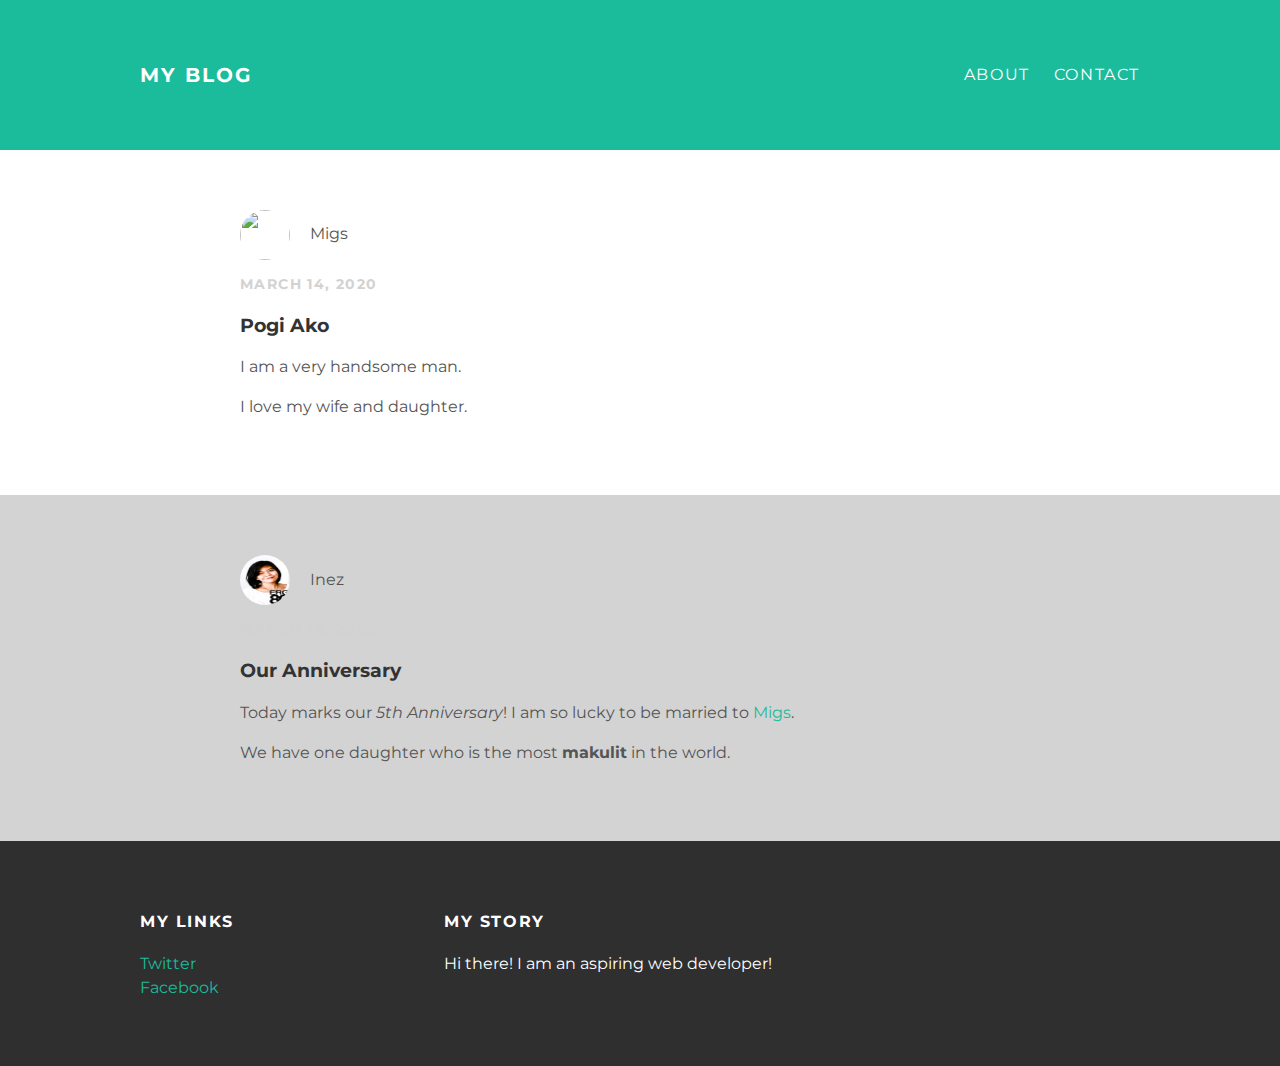
==== index.html @ 556830b1 "Add files via upload" ====
<!DOCTYPE html>
<html>
<head>
  <title>My blog</title>
  <link rel="stylesheet" type="text/css"
  href="style.css">
</head>
<body>
  <div id="header">
  <div class="container">
    <a id="header-title"
    href="index.html">My Blog</a>
    <ul id="header-nav">
      <li><a href="about.html">About</a></li>
      <li><a href="mailto:inezcrisostomo.va@gmail.com">Contact</a></li>
    </ul>
  </div>
  </div>

  <div id="content">
    <div class="post-container">
      <div class="post">
        <div class="post-author">
          <img src="migs.jpg" width="90px" height="130px">
          <span>Migs</span>
        </div>
        <p class="post-date">March 14, 2020</p>
        <h3 class="post-title">Pogi Ako</h3>
        <div class="post-content">
          <p>I am a very handsome man.</p>
          <p>I love my wife and daughter.</p>
      </div>
    </div>
  <div class="post-container">
    <div class="post">
      <div class="post-author">
        <img src="inez.jpg" width="90px" height="130px">
        <span>Inez</span>
      </div>
      <p class="post-date">March 14, 2020</p>
      <h3 class="post-title">Our Anniversary</h3>
      <div class="post-content">
        <p>Today marks our <em>5th Anniversary</em>! I am so lucky to be
          married to <a href="https://www.facebook.com/migs.crisostomo.1">Migs</a>.</p>
        <p>We have one daughter who is the most <strong>makulit</strong>
          in the world.</p>
    </div>
  </div>
  </div>

  <div id="footer">
  <div class="container">

    <div class="column">
      <h4>My Links</h4>
      <p>
        <a href="https://twitter.com/inezcrisostomo">Twitter</a>
        <br>
        <a href="https://www.facebook.com/inez.crisostomo">Facebook</a>
      </p>
    </div>

    <div class="column">
      <h4>My Story</h4>
      <p>Hi there! I am an aspiring web developer!</p>
    </div>

  </div>
  </div>
</body>
</html>
---- style.css ----
@import url(http://fonts.googleapis.com/css?family=Montserrat:400,700);
body {
  color: #555;
  margin: 0;

  font-family: 'Montserrat', sans-serif;
}

#header {
  background-color: #1abc9c;
  height: 150px;
  line-height: 150px;
  font-style: normal;
}

#header a {
  color: white;
  text-decoration: none;

  text-transform: uppercase;
  letter-spacing: 0.1em;
}
#header a:hover {
  color: #222;
}
#header-title {
  display: block;
  float: left;

  font-size: 20px;
  font-weight: bold;
}

#header-nav {
  display: block;
  float: right;
  margin-top: 0;
}
#header-nav li {
  display: inline;
  padding-left: 20px;
}
.container {
  max-width: 1000px;
  margin: 0 auto;
}

#footer {
  background-color: #2f2f2f;
  padding: 50px 0;
}
.column {
  min-width: 300px;
  display: inline-block;
  vertical-align: top;
}
#footer h4{
  color: white;
  text-transform: uppercase;
  letter-spacing: 0.1em;
}
#footer p {
  color: white;
}
a {
  color: #1abc9c;
  text-decoration: none;
}
a:hover {
  color: #F6A623;
}
.post, .about {
  max-width: 800px;
  margin: 0 auto;
  padding: 60px 0;
}
.post-author img {
  width: 50px;
  height: 50px;
  vertical-align: middle;
  border-radius: 50%;
}
.post-author span {
  margin-left: 16px;
}
.post-date {
  color: #D2d2d2;

  font-size: 14px;
  font-weight: bold;

  text-transform: uppercase;
  letter-spacing: 0.1em;
}
h1, h2, h3, h4 {
  color: #333;
}
p {
  line-height: 1.5;
}
.about {
  text-align: center;
}
.about-author img {
  border-radius: 50%;
}
.post-container:nth-child(even) {
  background-color: #D3D3D3;
}
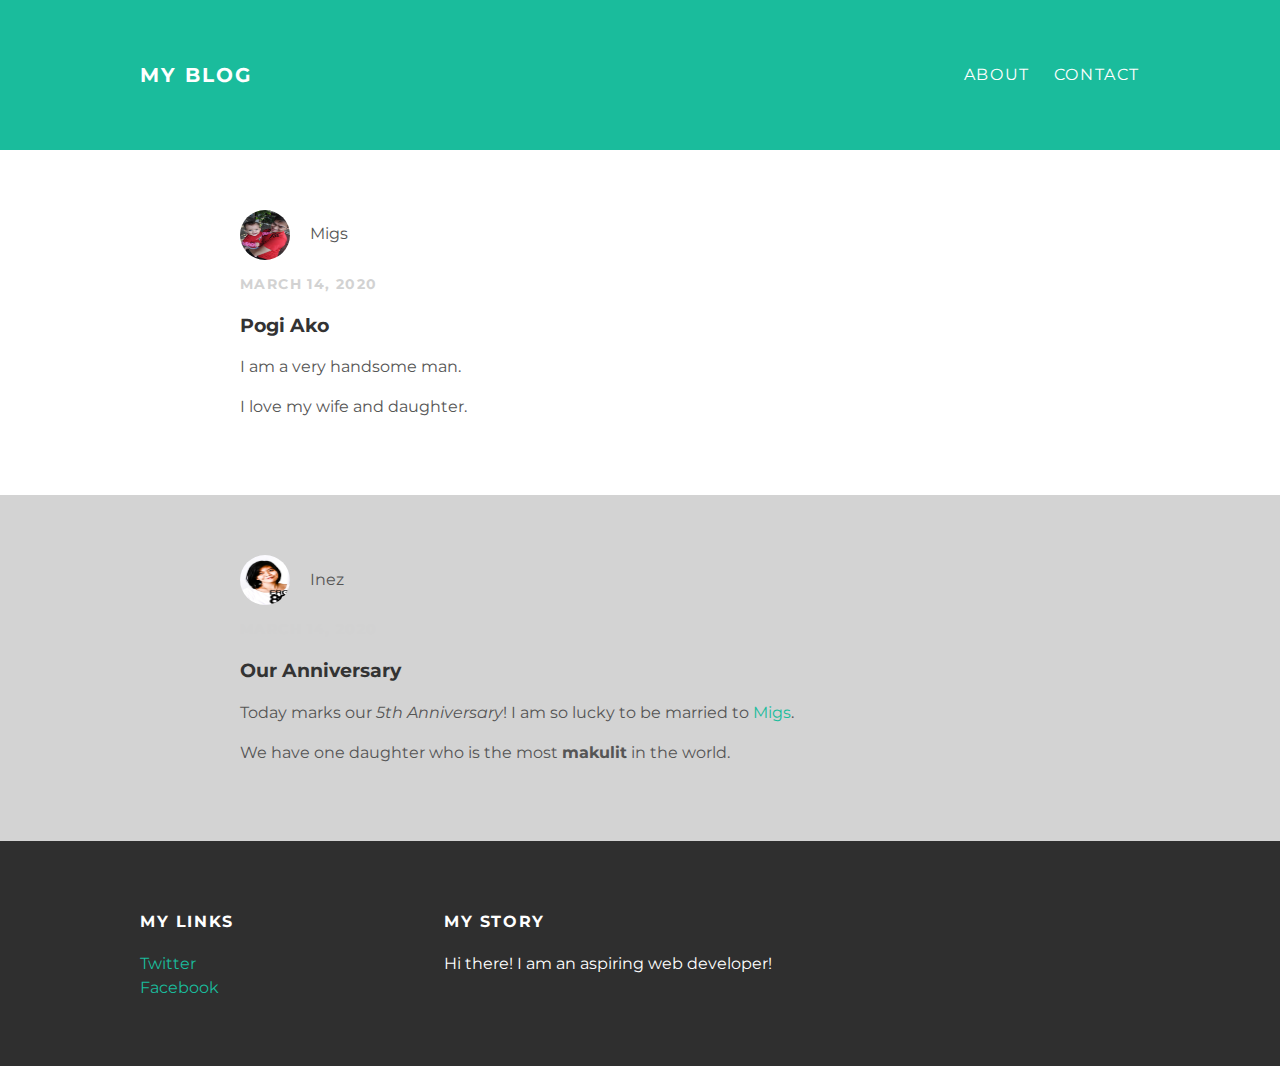
==== commit 15899f30: "Update index.html" ====
--- a/index.html
+++ b/index.html
@@ -21,7 +21,7 @@
     <div class="post-container">
       <div class="post">
         <div class="post-author">
-          <img src="migs.jpg" width="90px" height="130px">
+          <img src="migs.JPG" width="90px" height="130px">
           <span>Migs</span>
         </div>
         <p class="post-date">March 14, 2020</p>
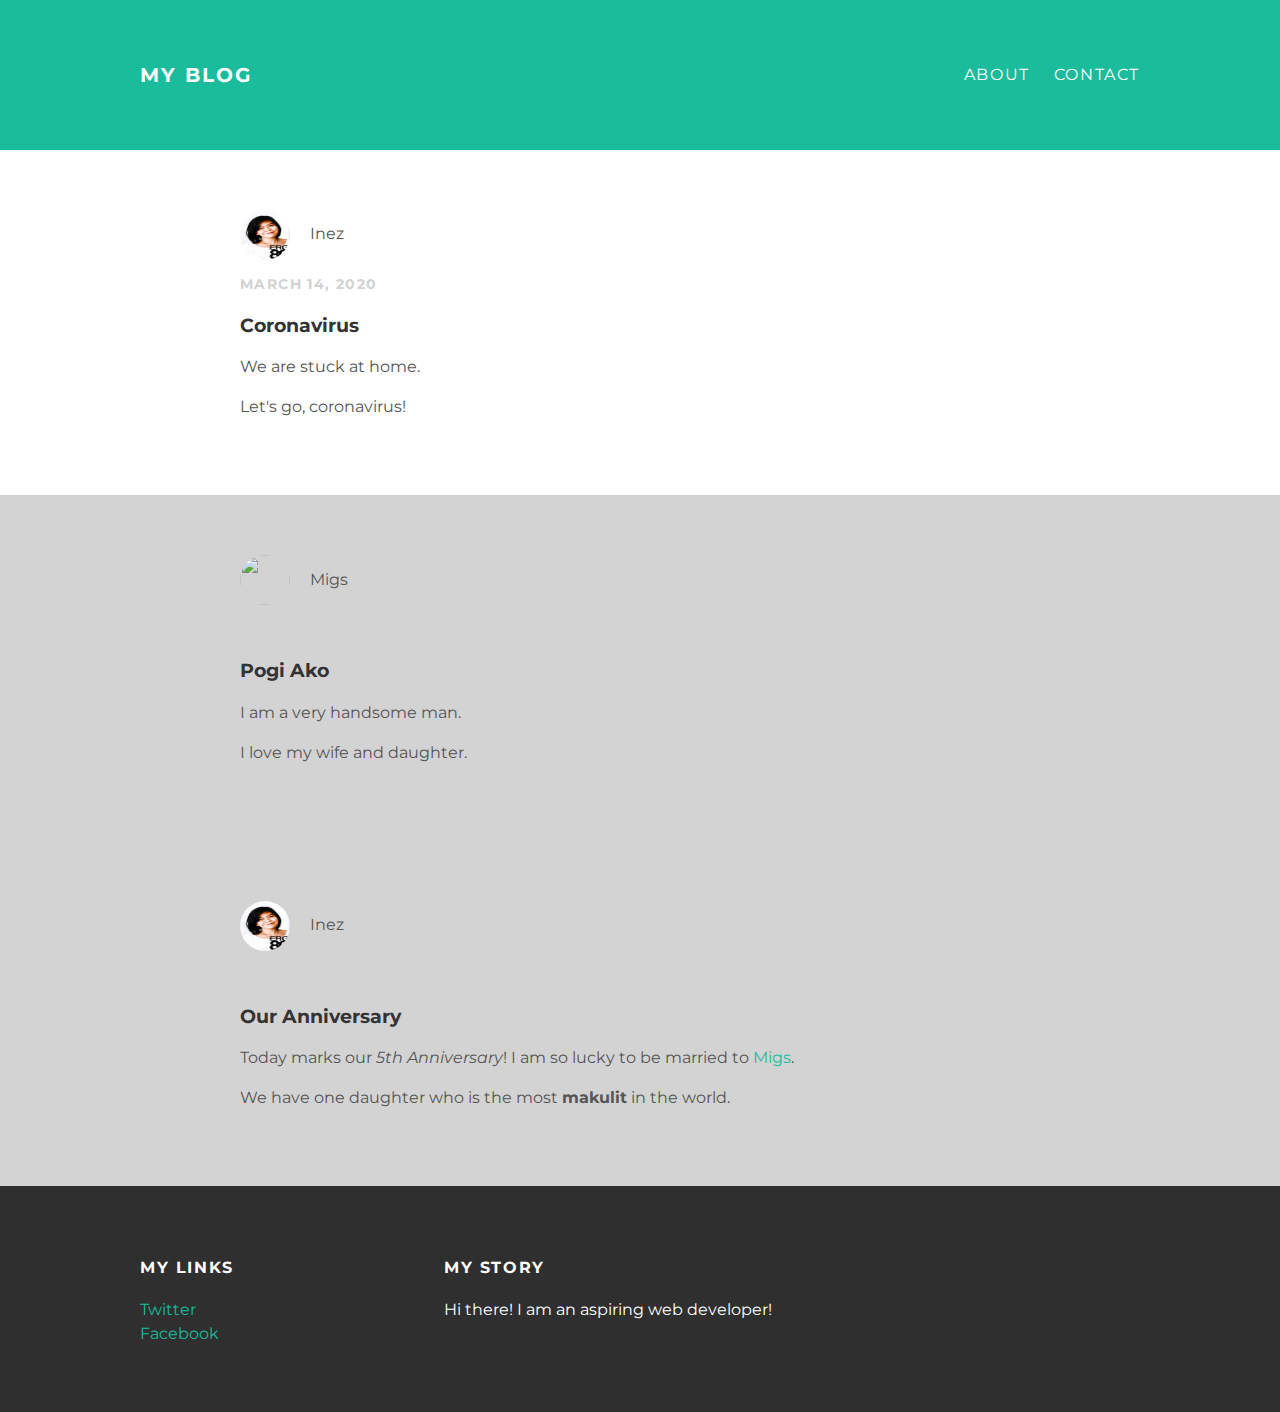
==== commit efc12bba: "Update index.html" ====
--- a/index.html
+++ b/index.html
@@ -18,6 +18,21 @@
   </div>
 
   <div id="content">
+     <div class="post-container">
+    <div class="post">
+      <div class="post-author">
+        <img src="inez.jpg" width="90px" height="130px">
+        <span>Inez</span>
+      </div>
+      <p class="post-date">March 14, 2020</p>
+      <h3 class="post-title">Coronavirus</h3>
+      <div class="post-content">
+        <p>We are stuck at home.</p>
+        <p>Let's go, coronavirus!</p>
+    </div>
+  </div>
+  </div>
+    
     <div class="post-container">
       <div class="post">
         <div class="post-author">
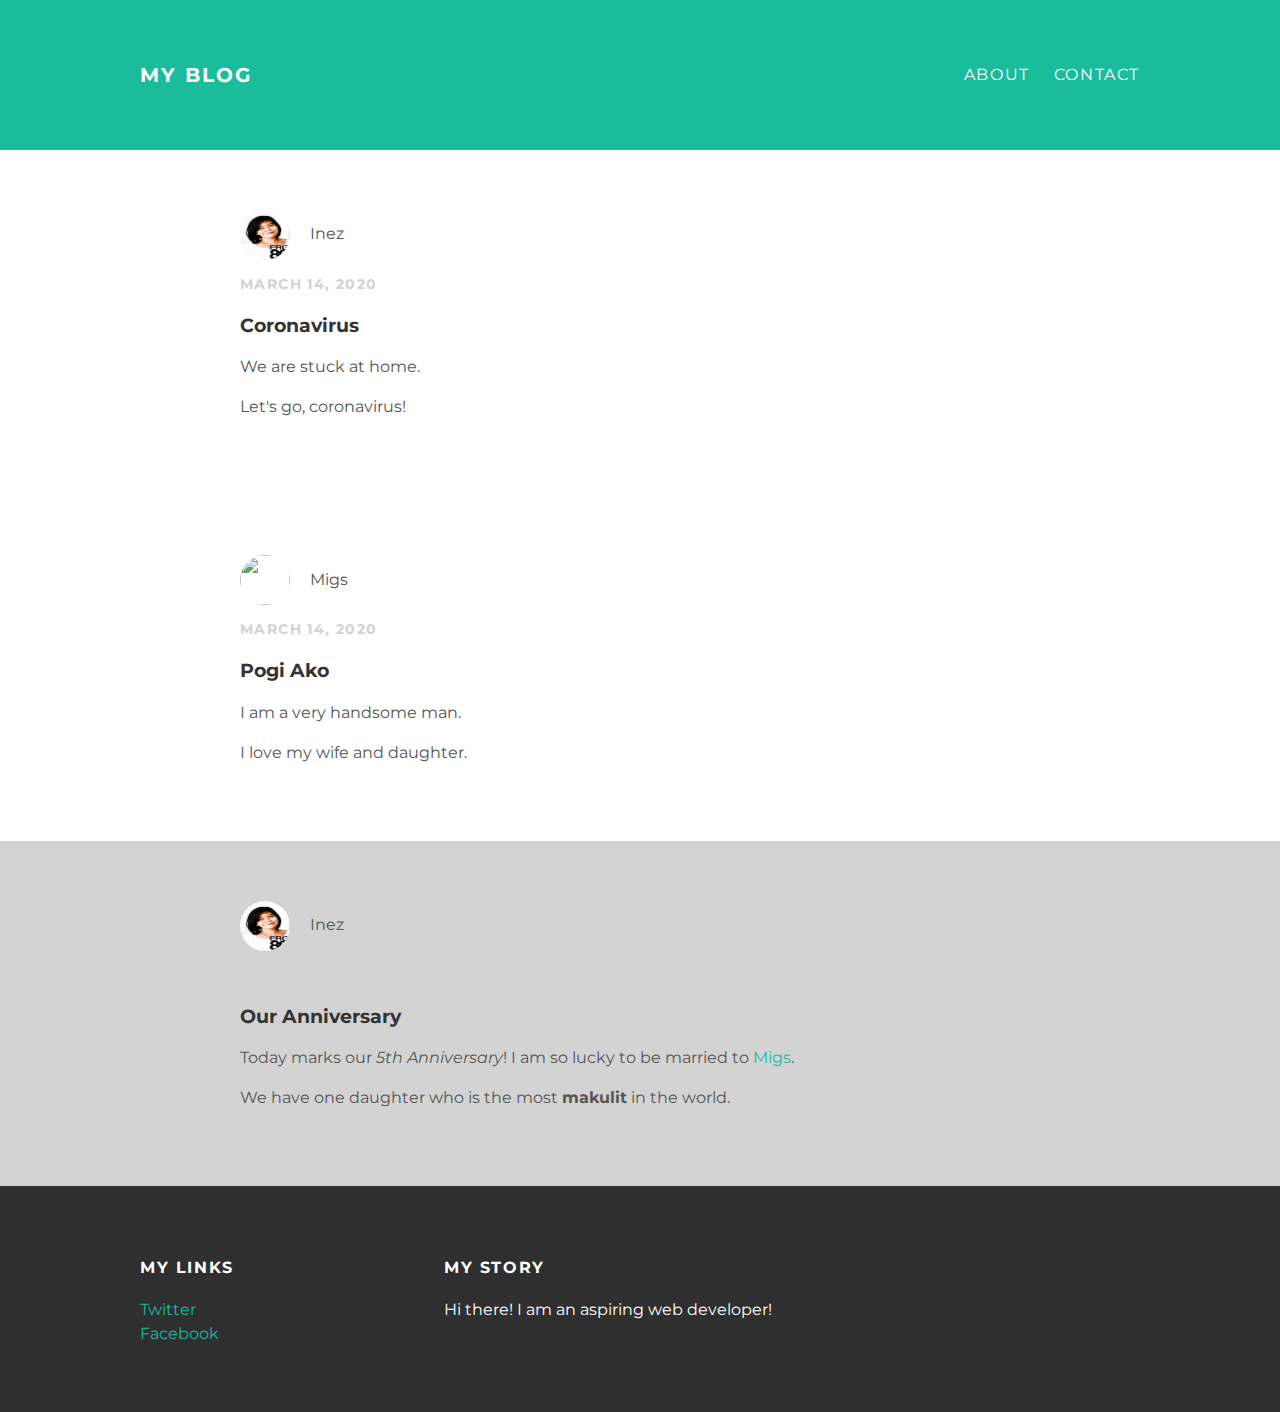
==== commit d46340d2: "Update index.html" ====
--- a/index.html
+++ b/index.html
@@ -32,6 +32,7 @@
     </div>
   </div>
   </div>
+  </div>
     
     <div class="post-container">
       <div class="post">
@@ -46,6 +47,8 @@
           <p>I love my wife and daughter.</p>
       </div>
     </div>
+  </div>
+  </div>
   <div class="post-container">
     <div class="post">
       <div class="post-author">
--- a/style.css
+++ b/style.css
@@ -105,5 +105,5 @@
   border-radius: 50%;
 }
 .post-container:nth-child(even) {
-  background-color: #D3D3D3;
+  background: #D3D3D3;
 }
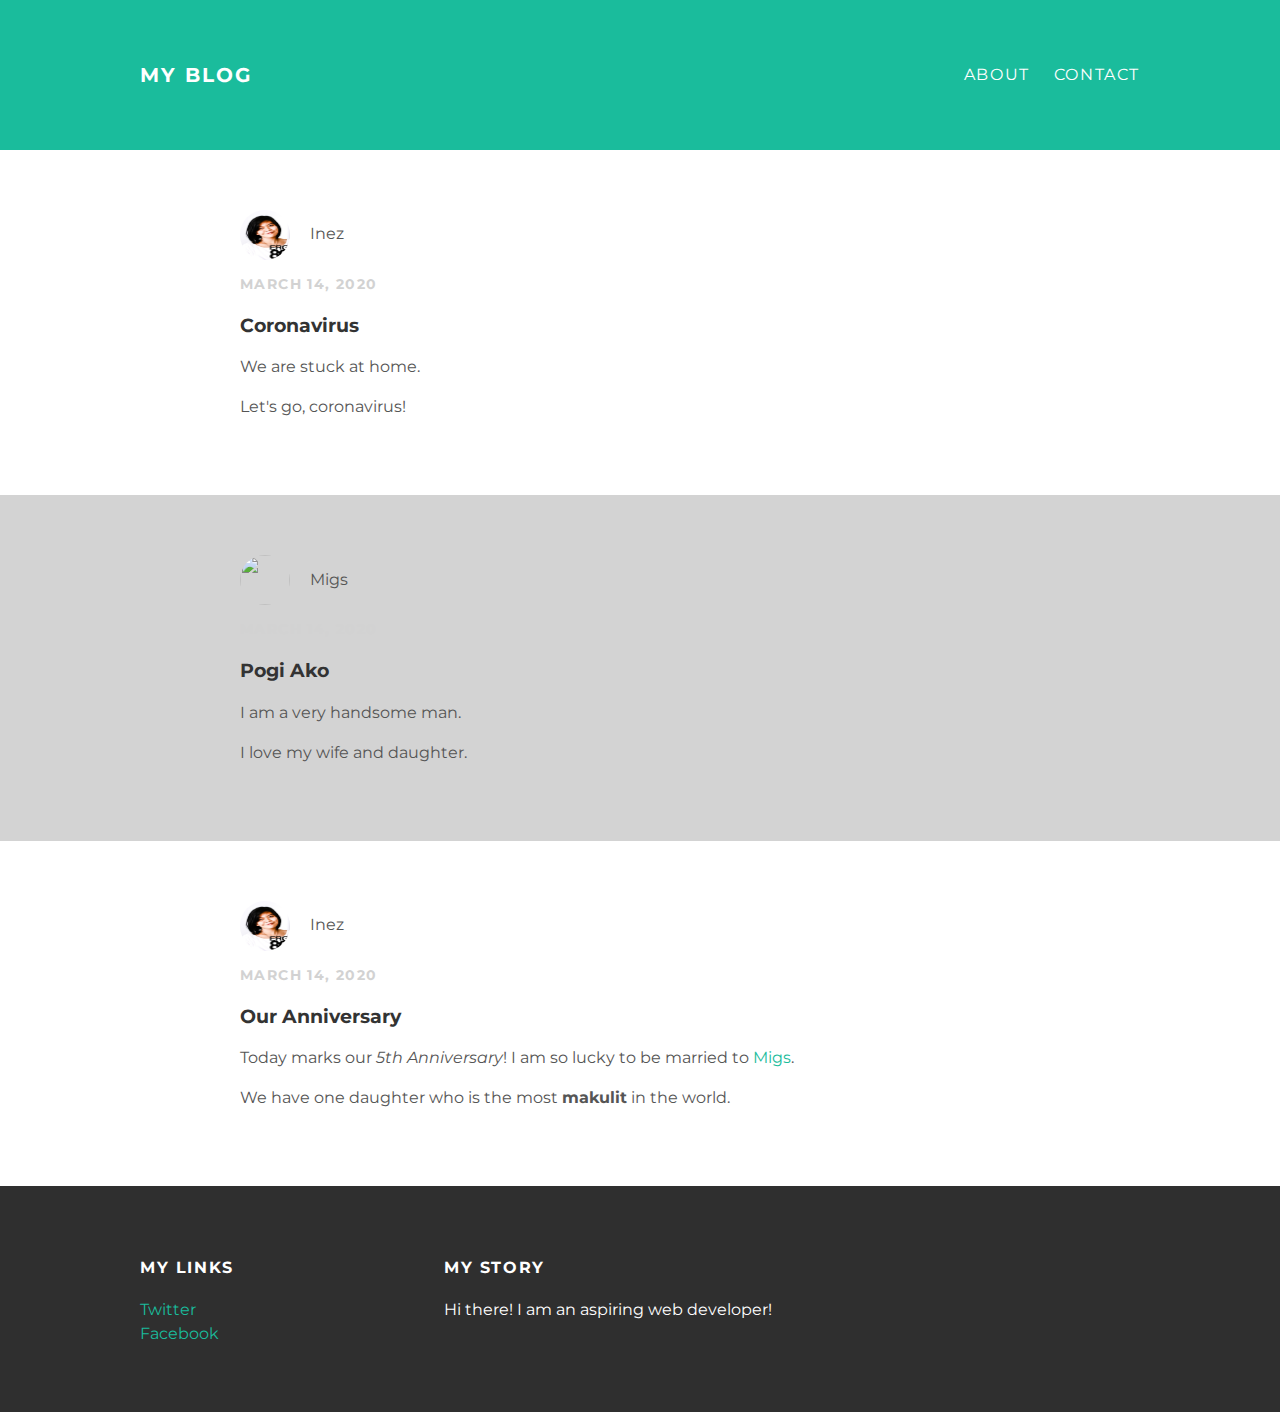
==== commit 8162b7e8: "Update index.html" ====
--- a/index.html
+++ b/index.html
@@ -23,16 +23,15 @@
       <div class="post-author">
         <img src="inez.jpg" width="90px" height="130px">
         <span>Inez</span>
-      </div>
+      </div> <!-- post-author -->
       <p class="post-date">March 14, 2020</p>
       <h3 class="post-title">Coronavirus</h3>
       <div class="post-content">
         <p>We are stuck at home.</p>
         <p>Let's go, coronavirus!</p>
-    </div>
-  </div>
-  </div>
-  </div>
+    </div> <!-- post-content -->
+  </div> <!-- post -->
+  </div> <!-- post-container -->
     
     <div class="post-container">
       <div class="post">
@@ -48,7 +47,7 @@
       </div>
     </div>
   </div>
-  </div>
+  
   <div class="post-container">
     <div class="post">
       <div class="post-author">
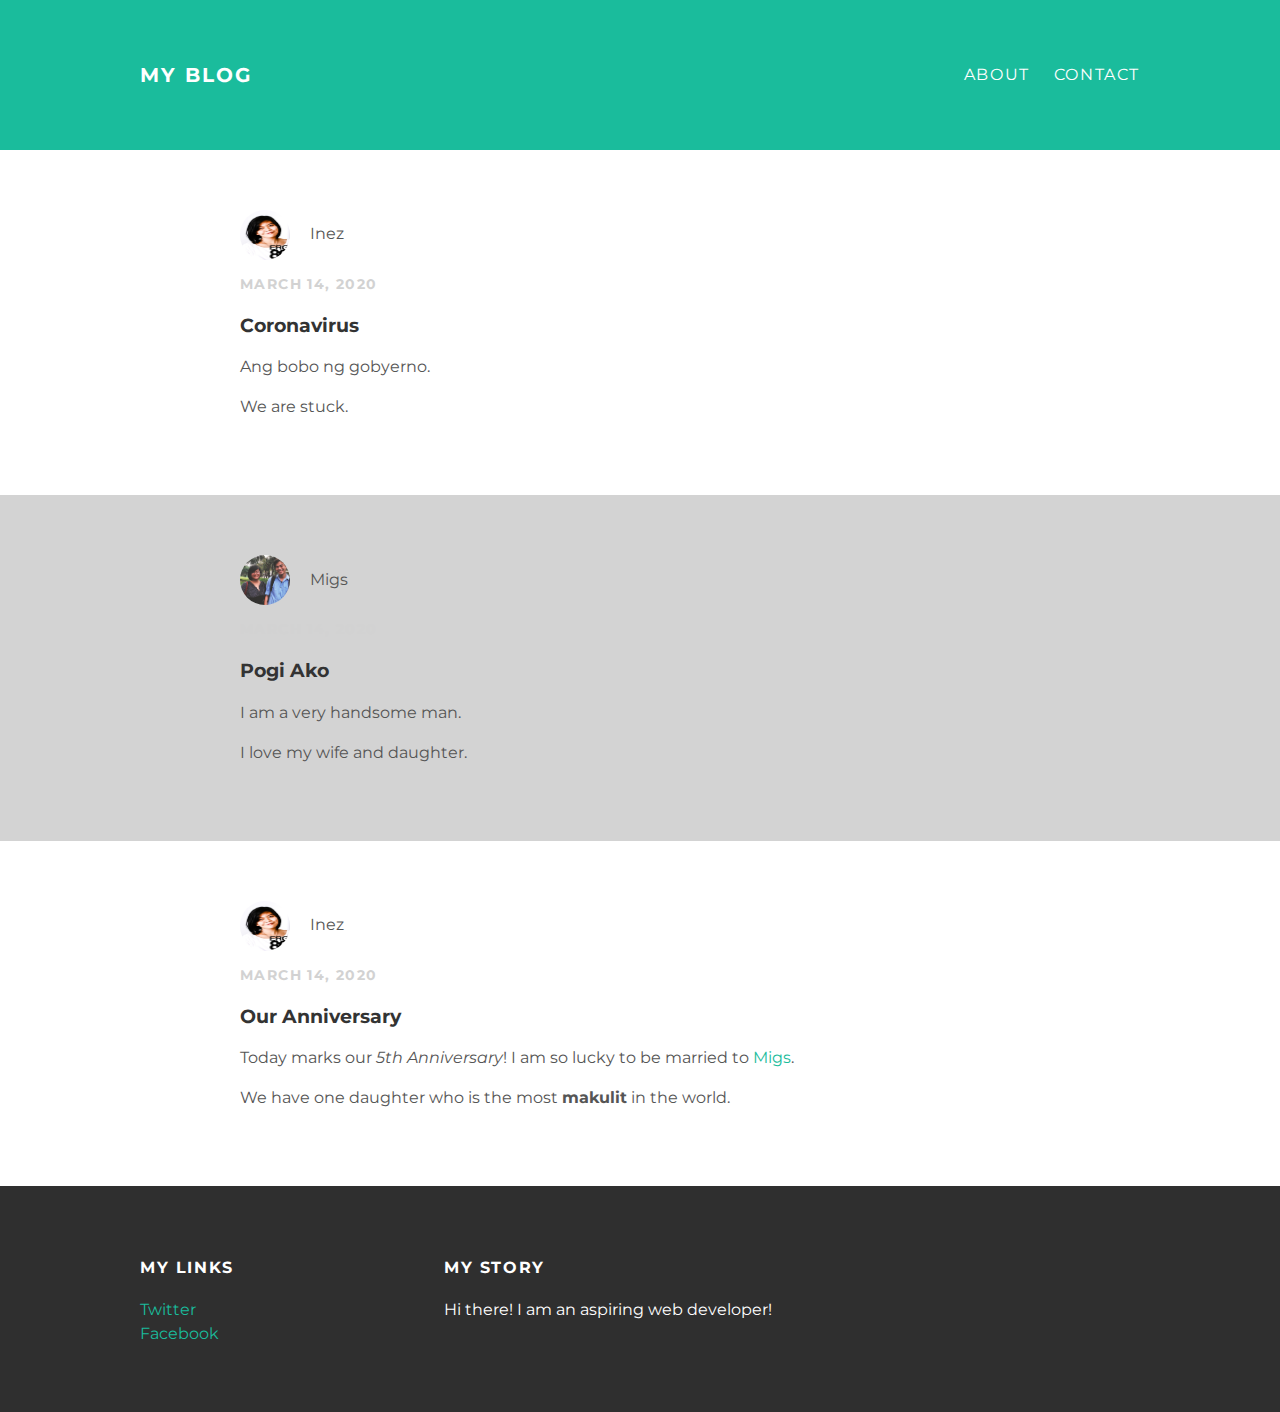
==== commit 75eec777: "Update index.html" ====
--- a/index.html
+++ b/index.html
@@ -18,25 +18,25 @@
   </div>
 
   <div id="content">
-     <div class="post-container">
+    <div class="post-container">
     <div class="post">
       <div class="post-author">
         <img src="inez.jpg" width="90px" height="130px">
         <span>Inez</span>
-      </div> <!-- post-author -->
+      </div>
       <p class="post-date">March 14, 2020</p>
       <h3 class="post-title">Coronavirus</h3>
       <div class="post-content">
-        <p>We are stuck at home.</p>
-        <p>Let's go, coronavirus!</p>
-    </div> <!-- post-content -->
-  </div> <!-- post -->
-  </div> <!-- post-container -->
+        <p>Ang bobo ng gobyerno.</p>
+        <p>We are stuck.</p>
+    </div>
+  </div>
+  </div>
     
     <div class="post-container">
       <div class="post">
         <div class="post-author">
-          <img src="migs.JPG" width="90px" height="130px">
+          <img src="migs.jpg" width="90px" height="130px">
           <span>Migs</span>
         </div>
         <p class="post-date">March 14, 2020</p>
@@ -46,8 +46,8 @@
           <p>I love my wife and daughter.</p>
       </div>
     </div>
-  </div>
-  
+    </div>
+
   <div class="post-container">
     <div class="post">
       <div class="post-author">
